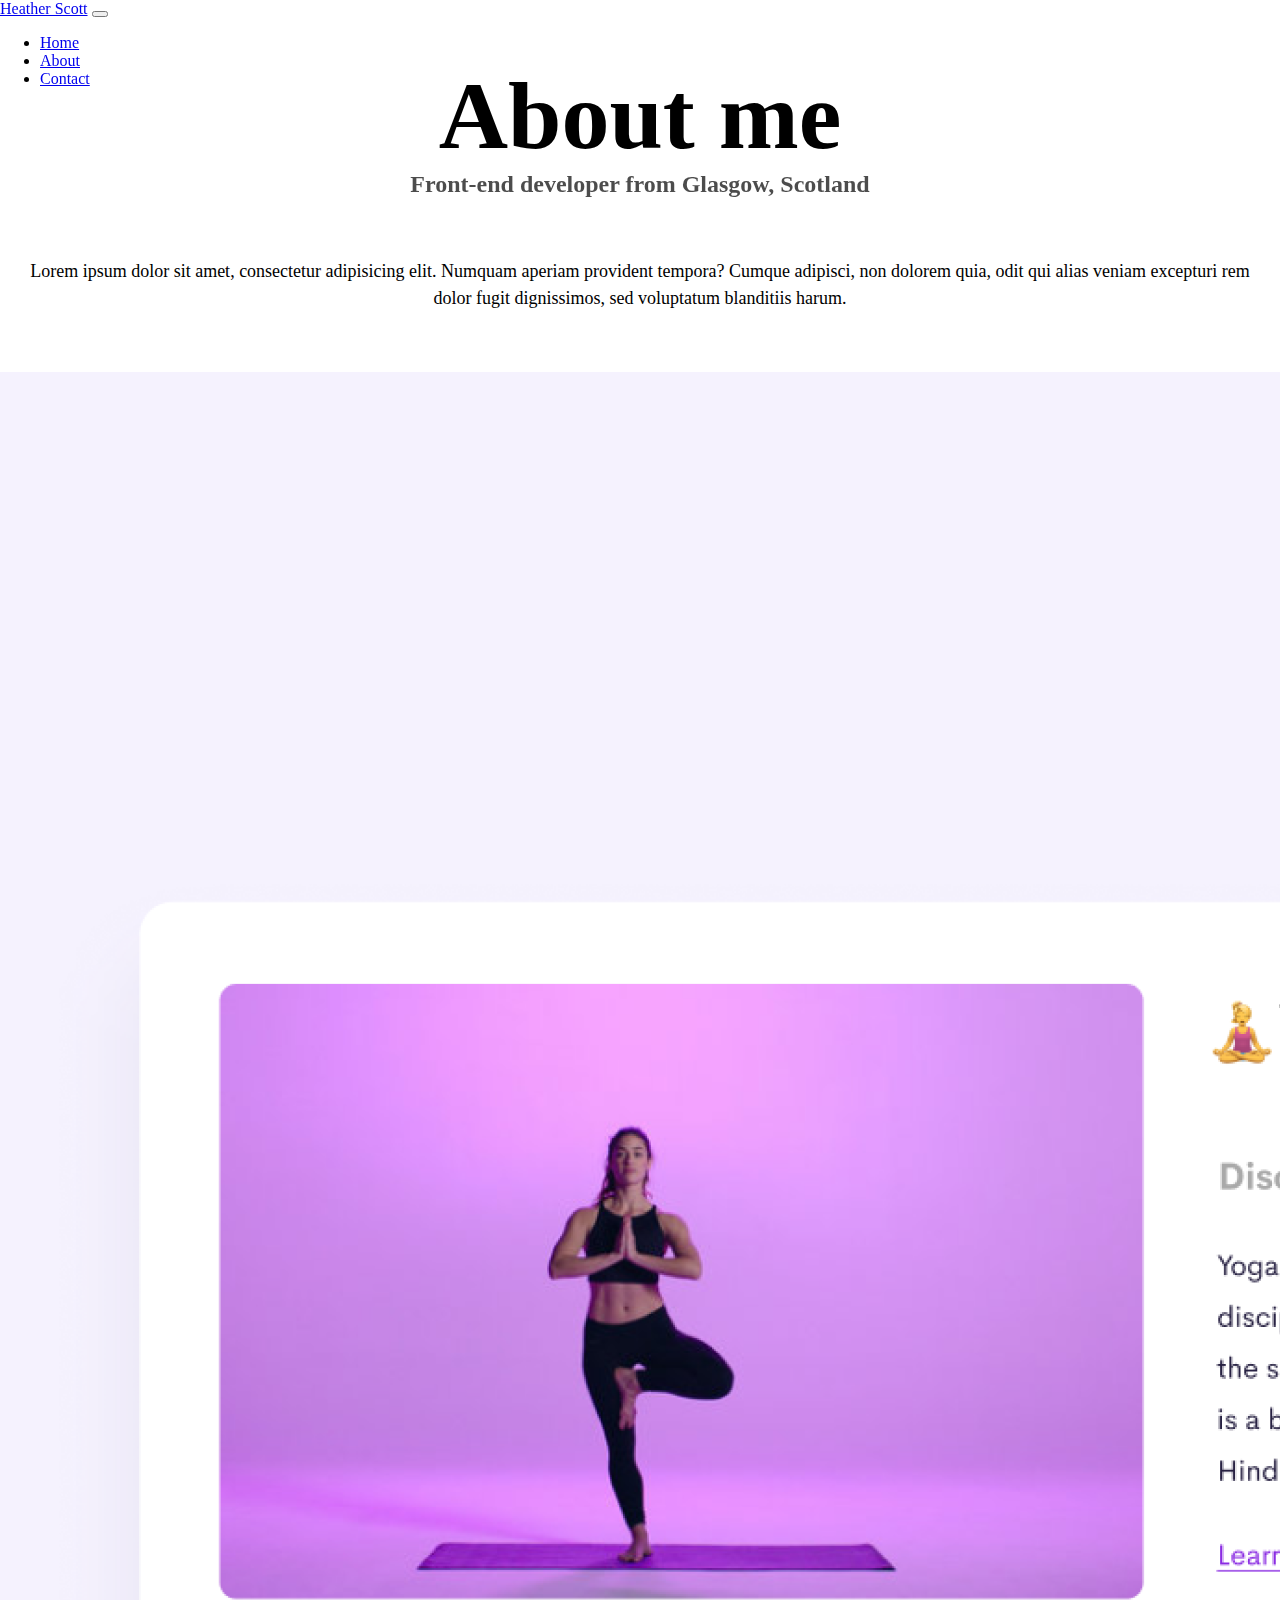
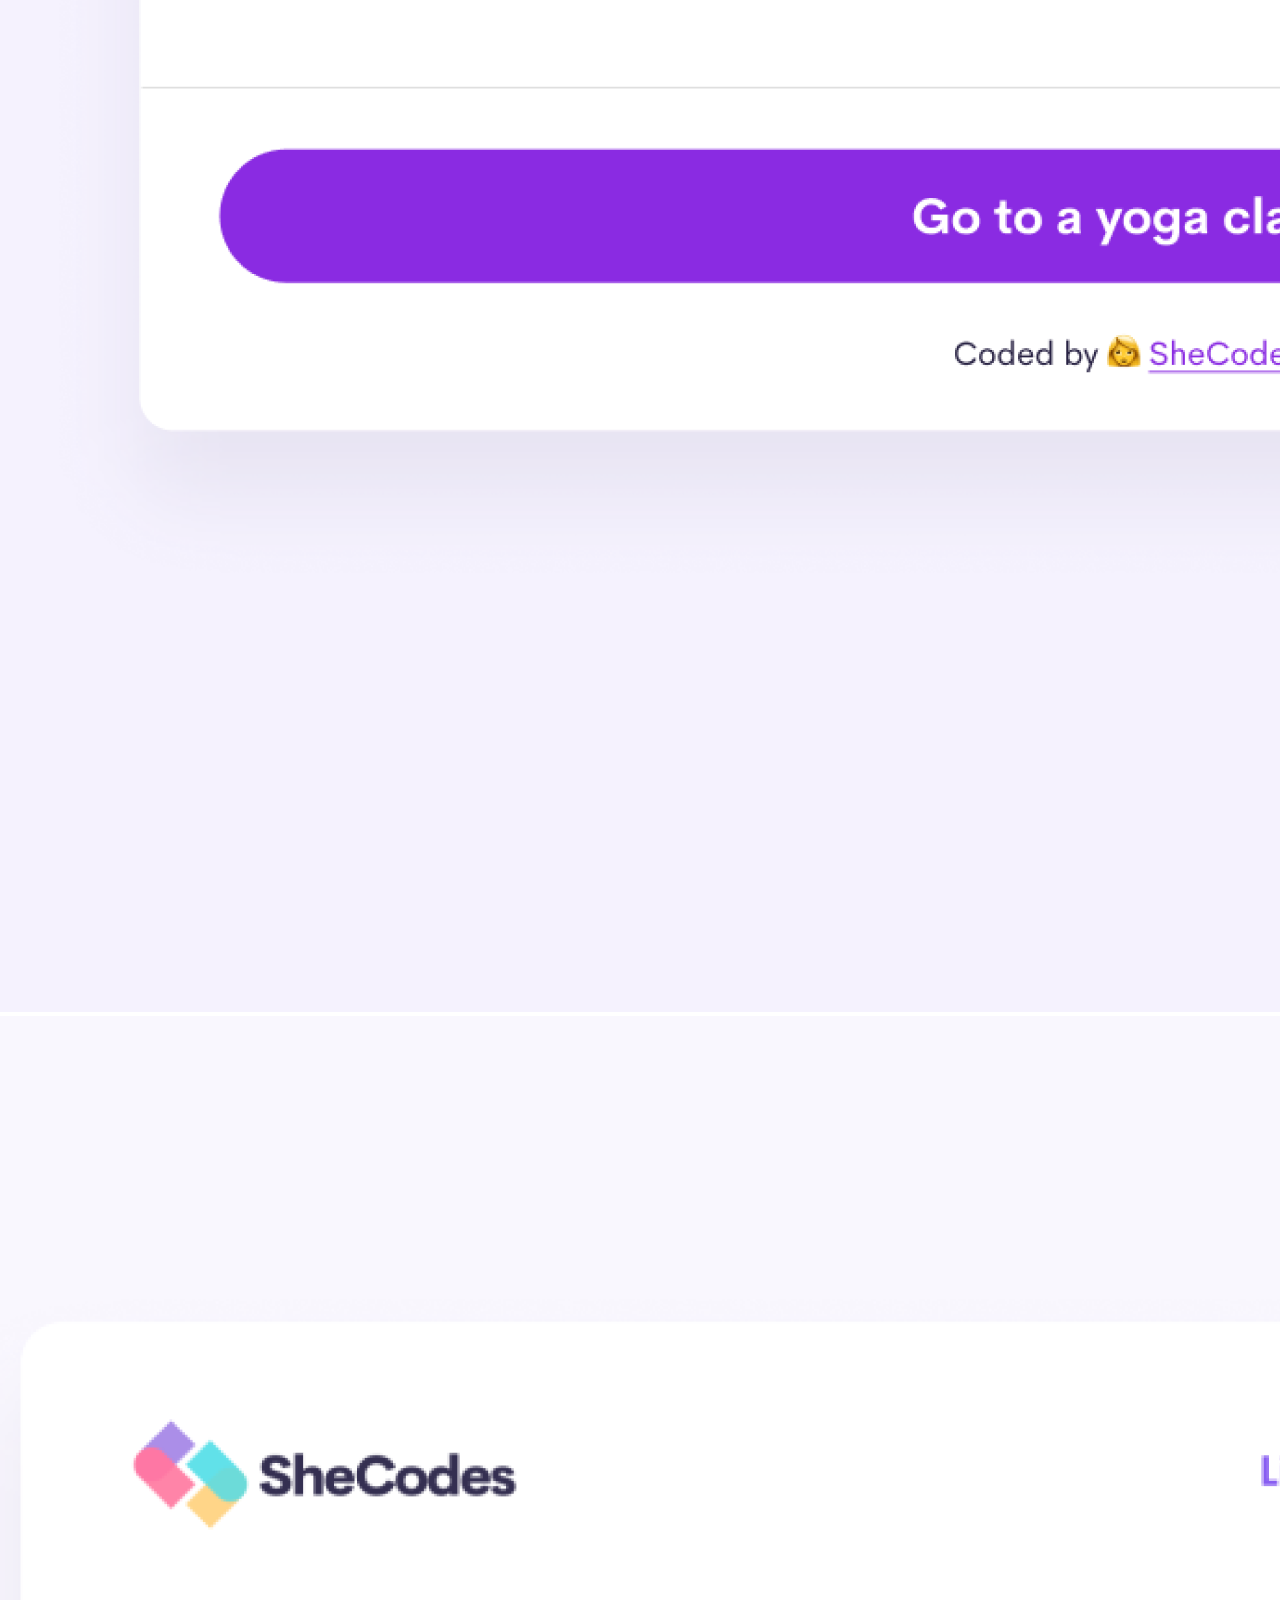
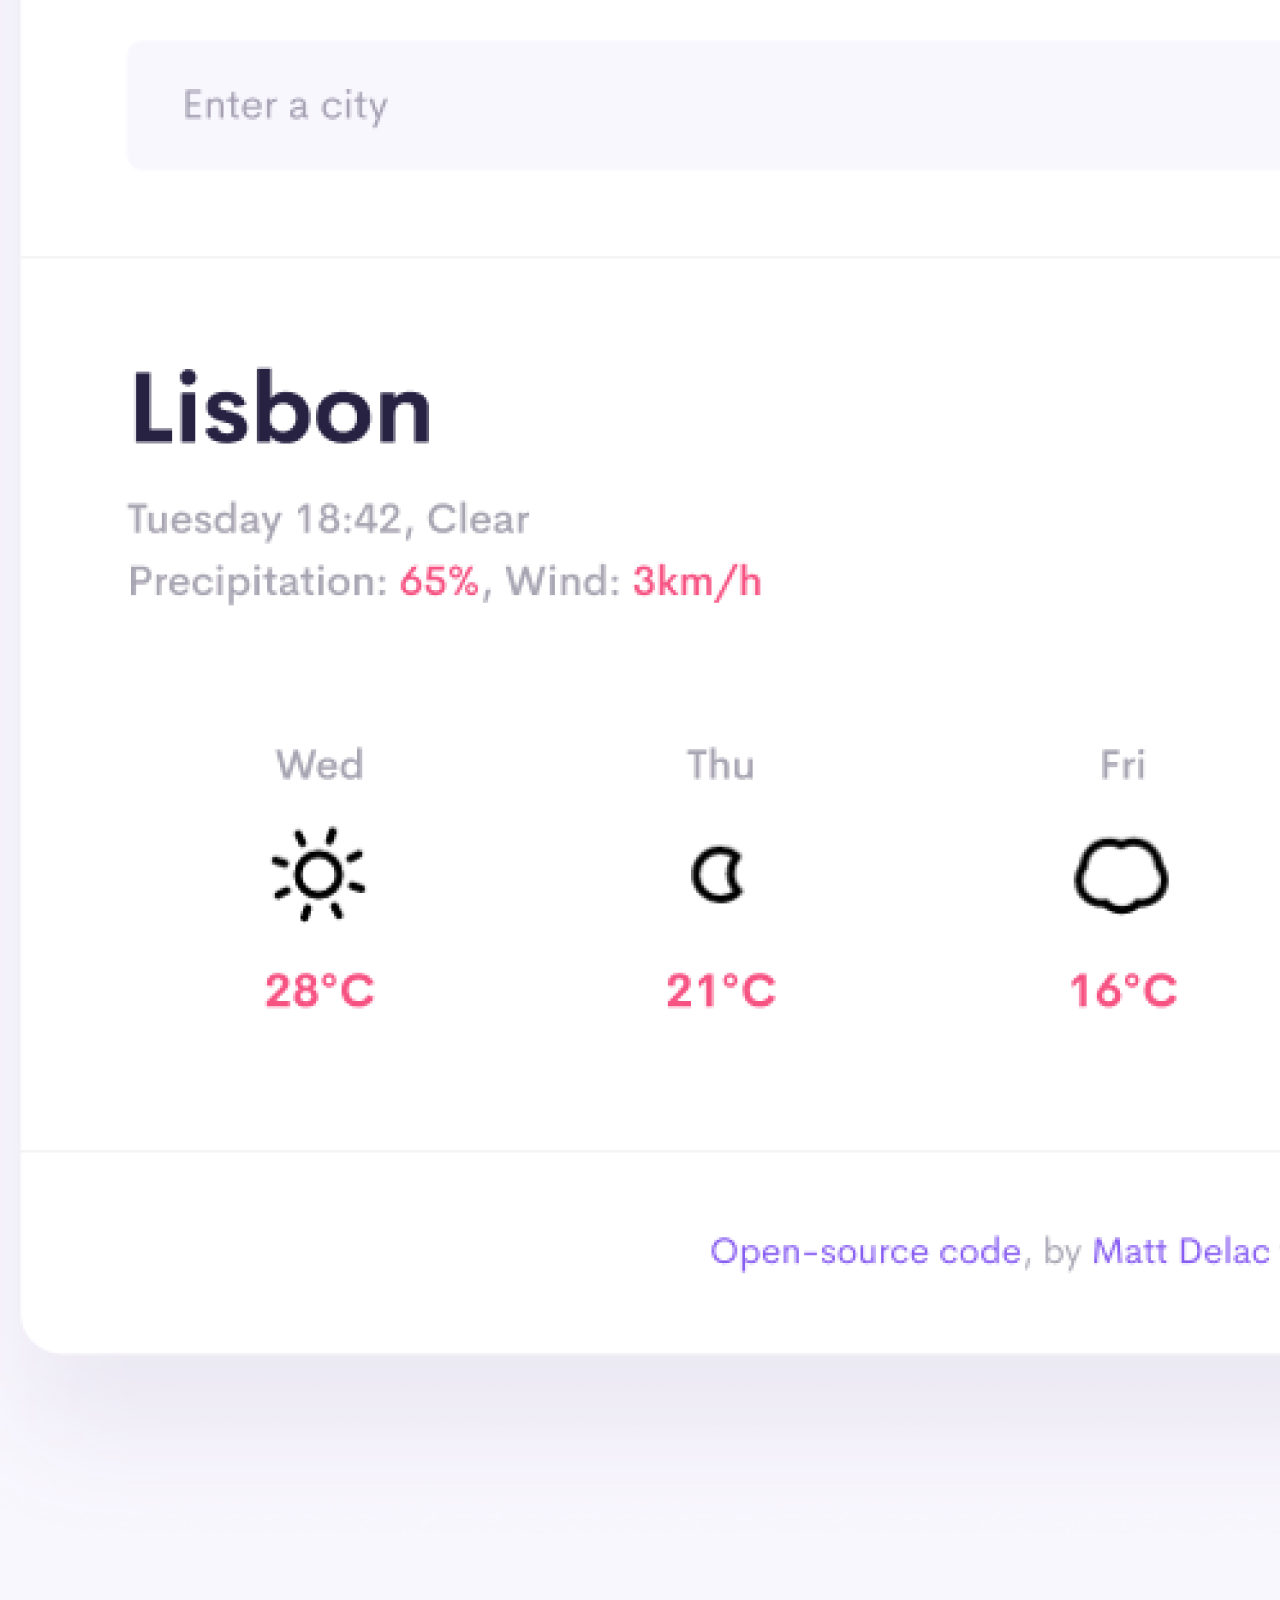
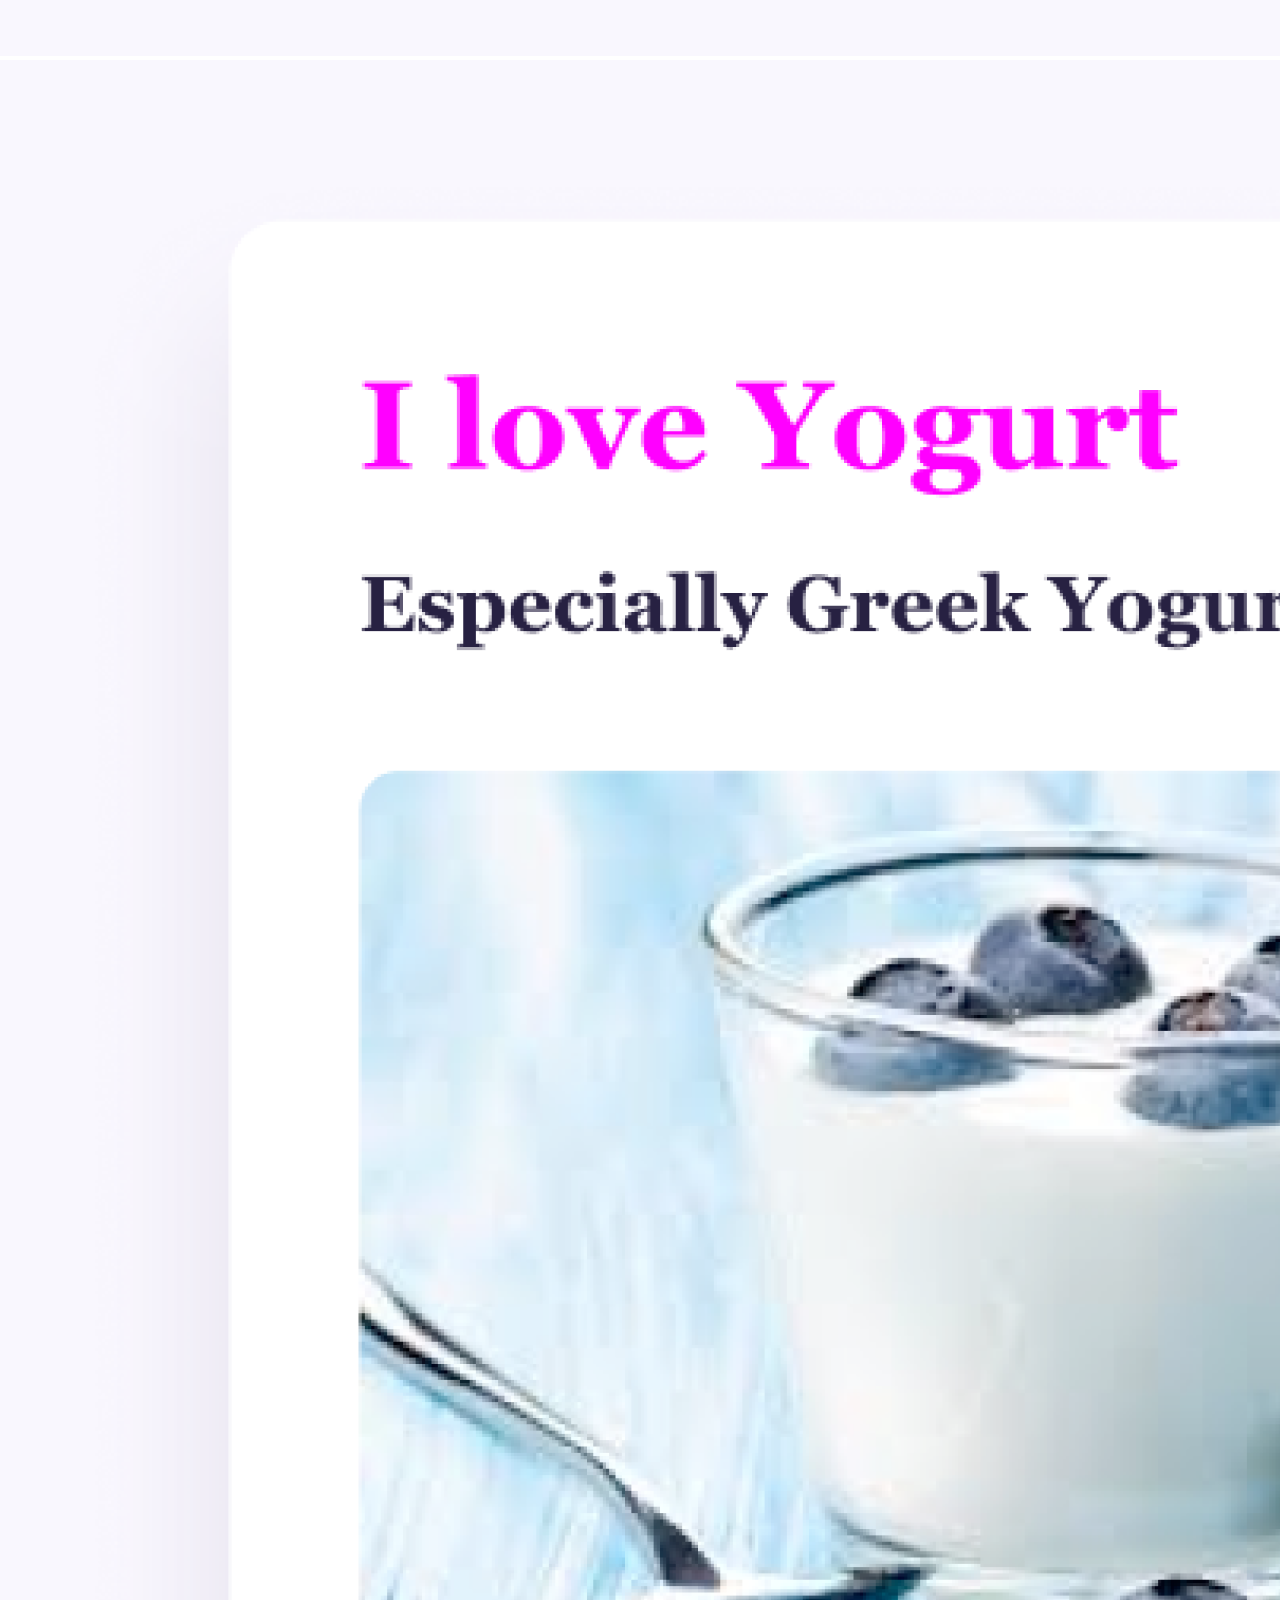
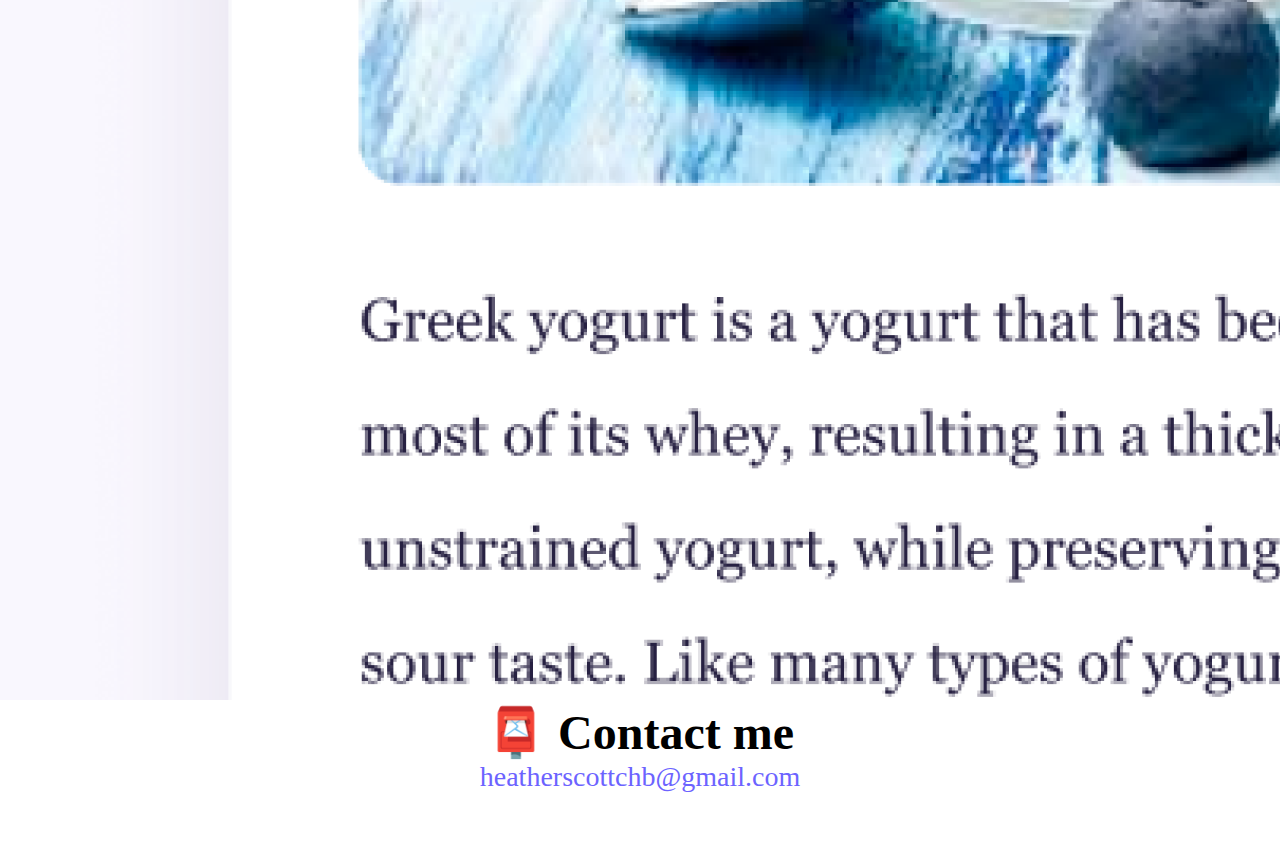
==== about.html @ fd791055 "Created base structure" ====
<!DOCTYPE html>
<html lang="en">
  <head>
    <meta charset="UTF-8" />
    <meta http-equiv="X-UA-Compatible" content="IE=edge" />
    <meta name="viewport" content="width=device-width, initial-scale=1.0" />
    <link
      href="https://cdn.jsdelivr.net/npm/bootstrap@5.2.3/dist/css/bootstrap.min.css"
      rel="stylesheet"
      integrity="sha384-rbsA2VBKQhggwzxH7pPCaAqO46MgnOM80zW1RWuH61DGLwZJEdK2Kadq2F9CUG65"
      crossorigin="anonymous"
    />
    <script
      src="https://cdn.jsdelivr.net/npm/bootstrap@5.2.3/dist/js/bootstrap.bundle.min.js"
      integrity="sha384-kenU1KFdBIe4zVF0s0G1M5b4hcpxyD9F7jL+jjXkk+Q2h455rYXK/7HAuoJl+0I4"
      crossorigin="anonymous"
    ></script>
    <link rel="stylesheet" href="/style.css" />
    <title>About Heather Scott</title>
  </head>
  <body>
    <nav class="navbar navbar-expand-lg bg-light">
      <div class="container-fluid">
        <a class="navbar-brand" href="/">Heather Scott</a>
        <button
          class="navbar-toggler"
          type="button"
          data-bs-toggle="collapse"
          data-bs-target="#navbarNav"
          aria-controls="navbarNav"
          aria-expanded="false"
          aria-label="Toggle navigation"
        >
          <span class="navbar-toggler-icon"></span>
        </button>
        <div class="collapse navbar-collapse" id="navbarNav">
          <ul class="navbar-nav">
            <li class="nav-item">
              <a class="nav-link active" aria-current="page" href="/">Home</a>
            </li>
            <li class="nav-item">
              <a class="nav-link" href="/about.html">About</a>
            </li>
            <li class="nav-item">
              <a class="nav-link" href="/about.html#contact">Contact</a>
            </li>
          </ul>
        </div>
      </div>
    </nav>
    <h1>About me</h1>
    <h3>Front-end developer from Glasgow, Scotland</h3>
    <div class="about-paragraphs">
      <p>
        Lorem ipsum dolor sit amet, consectetur adipisicing elit. Numquam
        aperiam provident tempora? Cumque adipisci, non dolorem quia, odit qui
        alias veniam excepturi rem dolor fugit dignissimos, sed voluptatum
        blanditiis harum.
      </p>
    </div>
    <div class="container">
      <div class="row">
        <div class="col-sm-4">
          <img src="images/yoga.png" class="img-fluid" />
        </div>
        <div class="col-sm-4">
          <img src="images/weather.png" class="img-fluid" />
        </div>
        <div class="col-sm-4">
          <img src="images/yogurt.png" class="img-fluid" />
        </div>
      </div>
    </div>
    <div class="my-5" id="contact">
      <h2>📮 Contact me</h2>
      <a href="mailto:heatherscottchb@gmail.com" class="email-link"
        >heatherscottchb@gmail.com</a
      >
    </div>
  </body>
</html>
---- style.css ----
:root {
  --primary-color: #6c63ff;
  --secondary-color: #f5f2fe;
  --box-shadow: 0 5px 10px rgba(0, 0, 0, 0.3);
}

body {
  margin: 60px auto;
}

h1,
h2,
h3 {
  text-align: center;
  margin: 0;
}

h1 {
  font-size: 96px;
}

h2 {
  font-size: 48px;
}

h3 {
  font-size: 24px;
  opacity: 0.7;
}

p {
  padding: 20px;
  border-radius: 4px;
  font-size: 18px;
  line-height: 1.5;
  text-align: center;
}

.navbar {
  position: fixed;
  top: 0px;
  width: 100%;
}
.container h2 {
  text-align: start;
}
.navigation-links {
  display: flex;
  margin-top: 40px;
  justify-content: center;
}

.bold-link {
  background: var(--primary-color);
  box-shadow: var(--box-shadow);
  color: white;
  margin: 20px;
  border-radius: 4px;
  padding: 20px 15px;
  text-decoration: none;
  text-transform: capitalize;
}

.clear-link {
  margin: 20px;
  border-radius: 4px;
  padding: 20px 15px;
  text-decoration: none;
  text-transform: capitalize;
  color: var(--primary-color);
  border: 1px solid var(--primary-color);
}

.homepage-link {
  color: var(--primary-color);
  text-align: center;
  display: block;
}

.about-paragraphs {
  display: flex;
  margin: 30px 0;
}

.about-paragraphs p {
  margin: 10px;
}

.email-link {
  display: flex;
  justify-content: center;
  color: var(--primary-color);
  font-size: 28px;
  text-decoration: none;
}

.email-link:hover {
  text-decoration: underline;
}
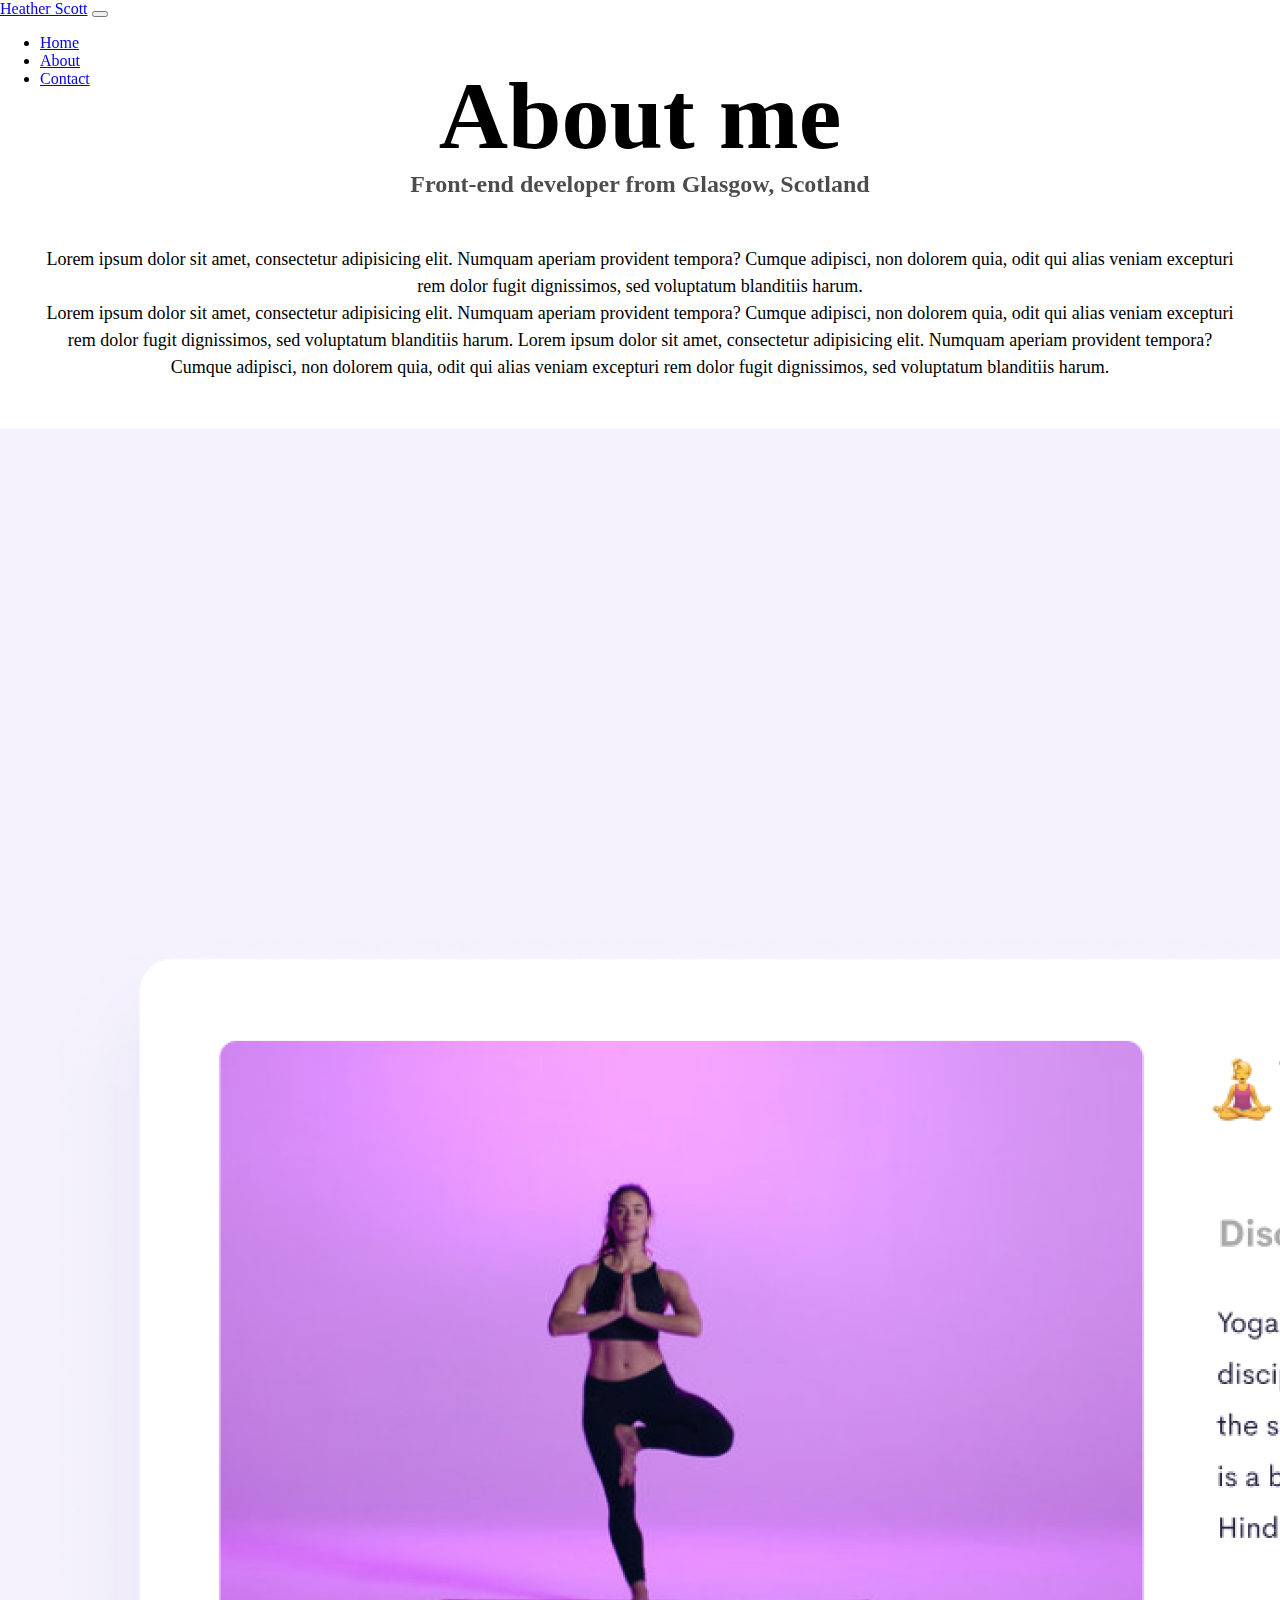
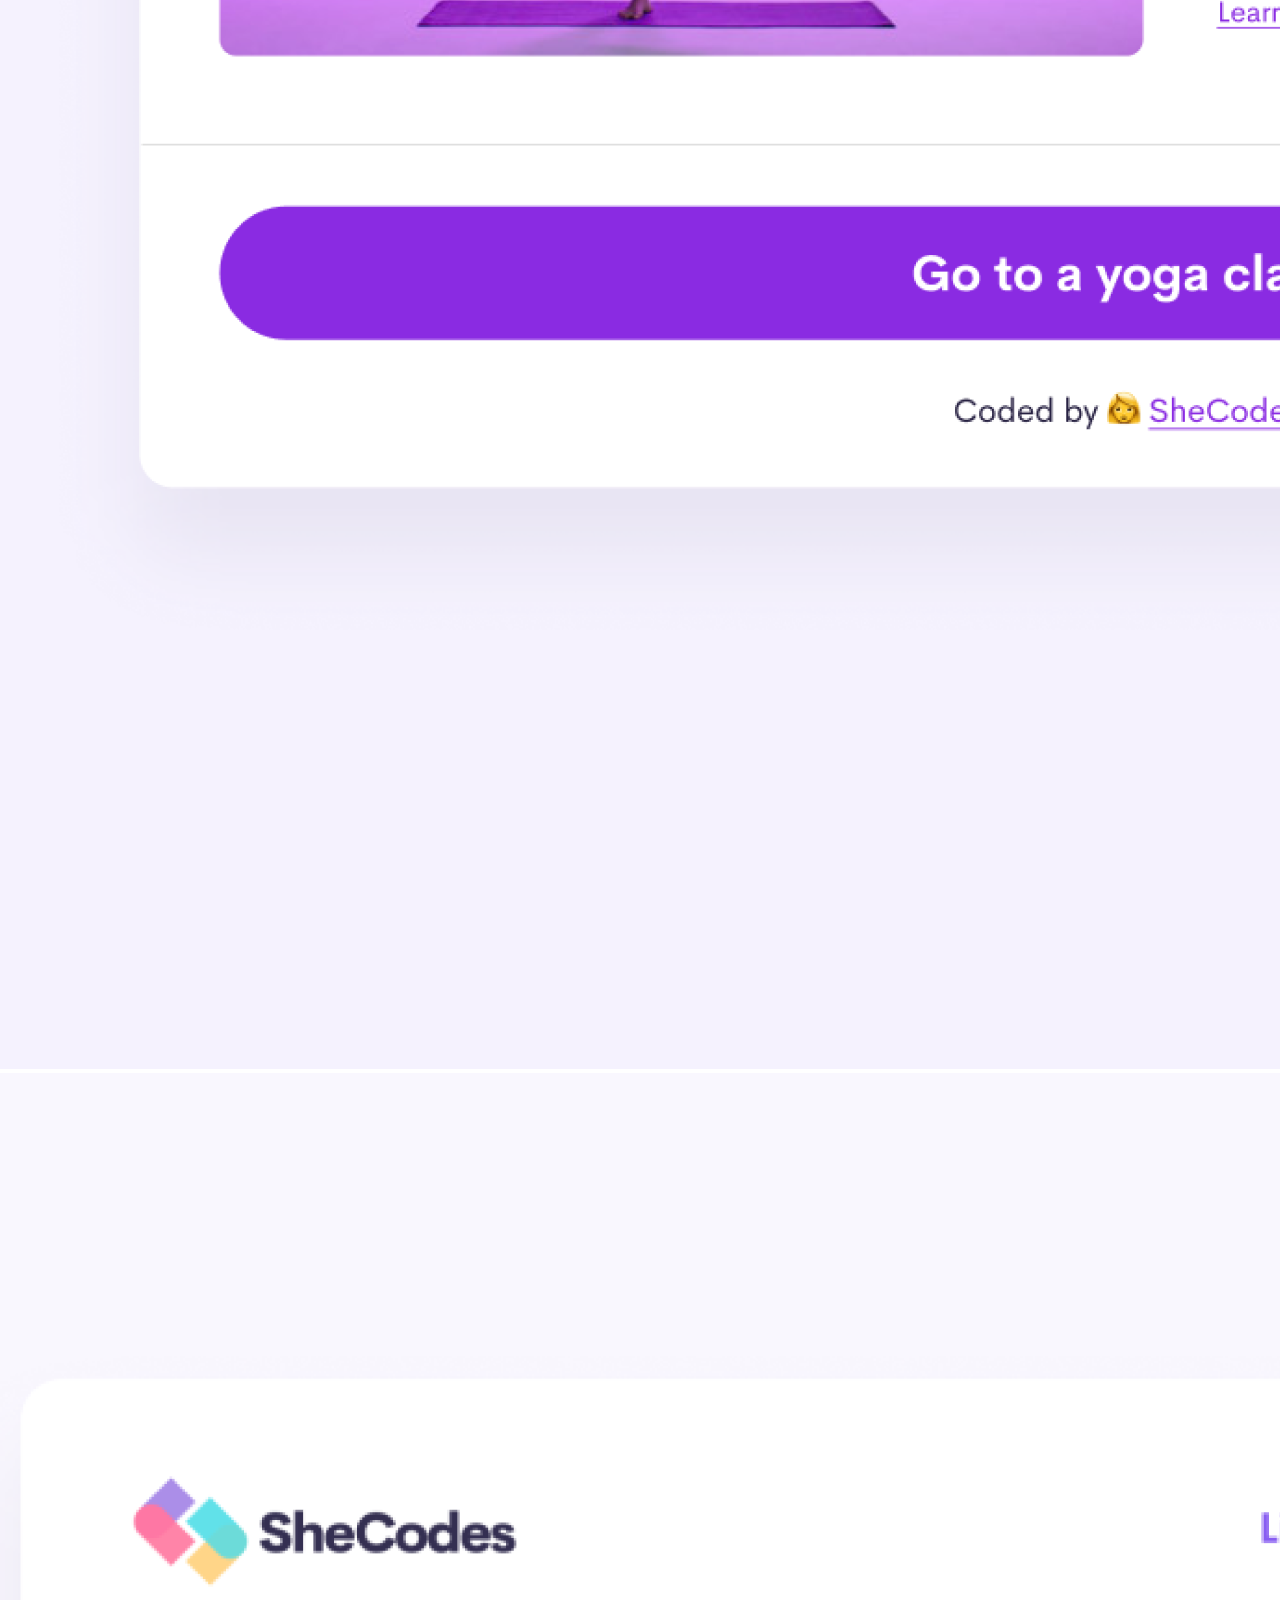
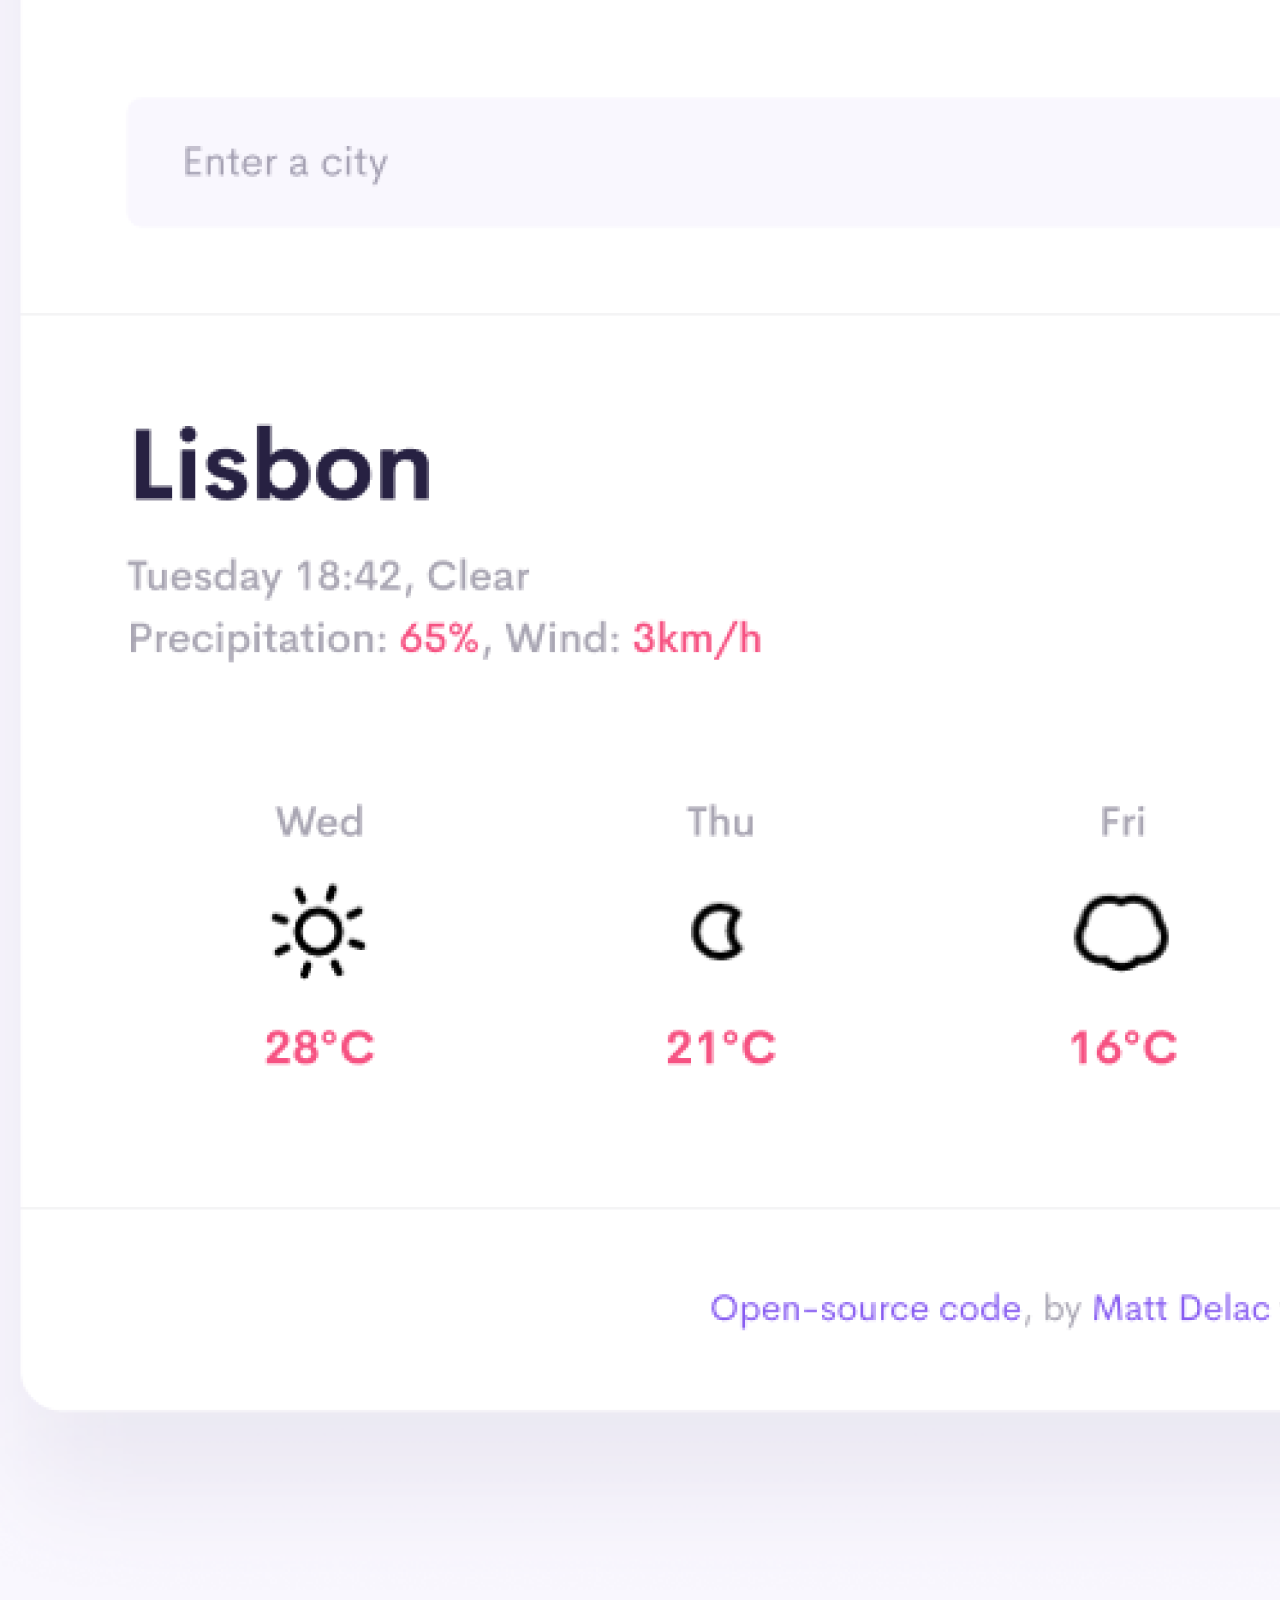
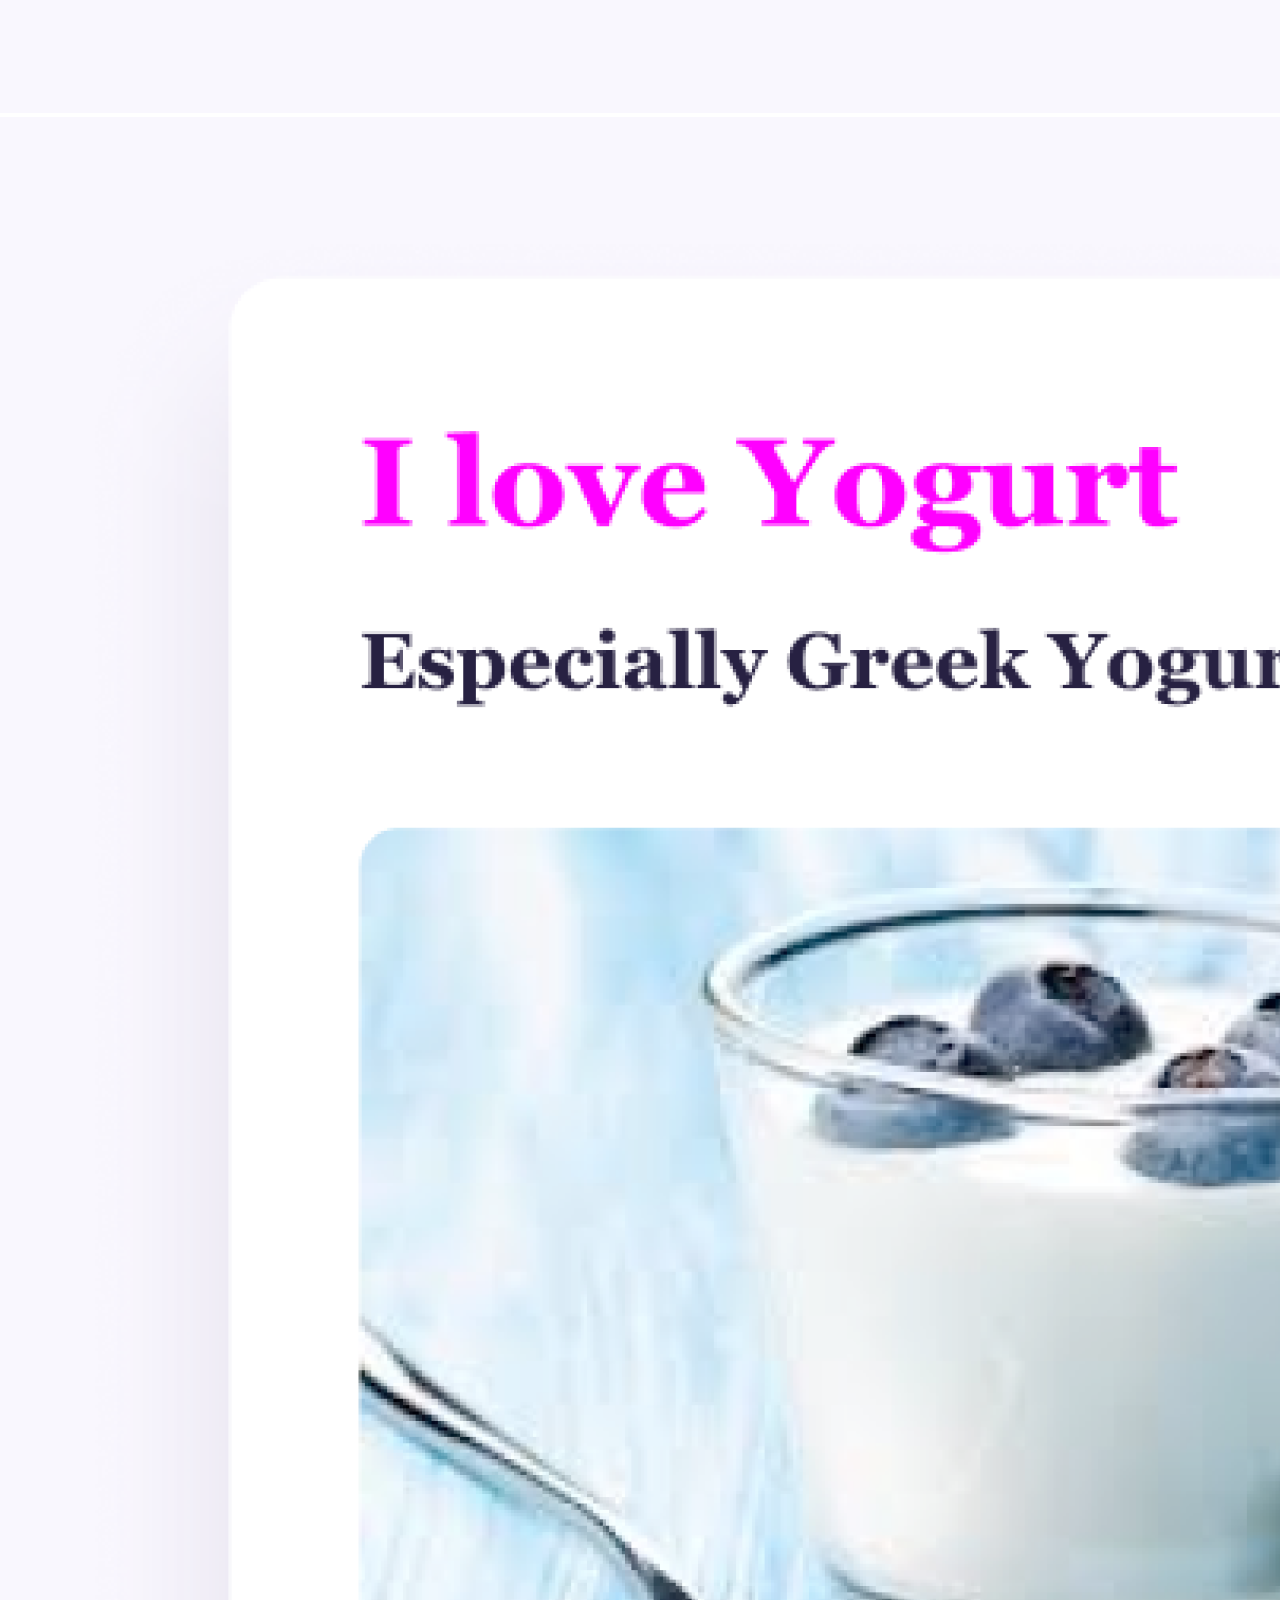
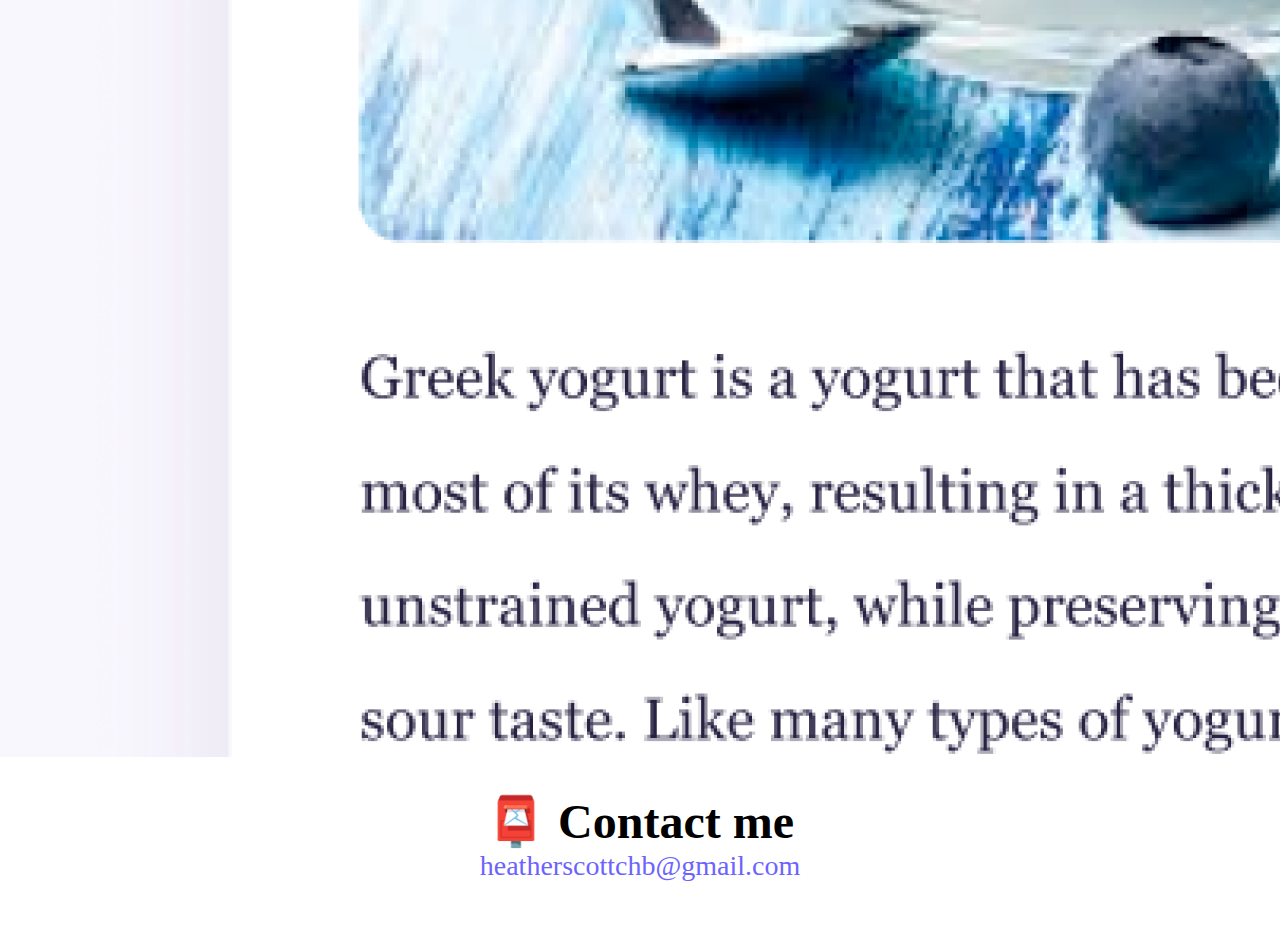
==== commit 8b89f620: "Added media queries for multiple device resolutions and SEO attributes" ====
--- a/about.html
+++ b/about.html
@@ -2,6 +2,10 @@
 <html lang="en">
   <head>
     <meta charset="UTF-8" />
+    <meta
+      name="description"
+      content="Heather Scott, front-end developer. About section and contact details"
+    />
     <meta http-equiv="X-UA-Compatible" content="IE=edge" />
     <meta name="viewport" content="width=device-width, initial-scale=1.0" />
     <link
@@ -55,19 +59,37 @@
         Lorem ipsum dolor sit amet, consectetur adipisicing elit. Numquam
         aperiam provident tempora? Cumque adipisci, non dolorem quia, odit qui
         alias veniam excepturi rem dolor fugit dignissimos, sed voluptatum
-        blanditiis harum.
+        blanditiis harum. <br />Lorem ipsum dolor sit amet, consectetur
+        adipisicing elit. Numquam aperiam provident tempora? Cumque adipisci,
+        non dolorem quia, odit qui alias veniam excepturi rem dolor fugit
+        dignissimos, sed voluptatum blanditiis harum. Lorem ipsum dolor sit
+        amet, consectetur adipisicing elit. Numquam aperiam provident tempora?
+        Cumque adipisci, non dolorem quia, odit qui alias veniam excepturi rem
+        dolor fugit dignissimos, sed voluptatum blanditiis harum.
       </p>
     </div>
     <div class="container">
       <div class="row">
         <div class="col-sm-4">
-          <img src="images/yoga.png" class="img-fluid" />
+          <img
+            src="images/yoga.png"
+            class="img-fluid"
+            alt="Photo of Yoga website"
+          />
         </div>
         <div class="col-sm-4">
-          <img src="images/weather.png" class="img-fluid" />
+          <img
+            src="images/weather.png"
+            class="img-fluid"
+            alt="Photo of Weather forecast app"
+          />
         </div>
         <div class="col-sm-4">
-          <img src="images/yogurt.png" class="img-fluid" />
+          <img
+            src="images/yogurt.png"
+            class="img-fluid"
+            alt="Photo of Yogurt website"
+          />
         </div>
       </div>
     </div>
--- a/style.css
+++ b/style.css
@@ -41,12 +41,45 @@
   top: 0px;
   width: 100%;
 }
+.row {
+  margin-bottom: 2em;
+}
 .container h2 {
   text-align: start;
 }
+@media (max-width: 768px) {
+  h1 {
+    font-size: 48px;
+  }
+  h2 {
+    font-size: 32px;
+  }
+  h3 {
+    font-size: 16px;
+  }
+
+  .container h2 {
+    text-align: center;
+  }
+  .container a {
+    display: flex;
+    justify-content: center;
+  }
+  .row {
+    margin-bottom: 0;
+  }
+  .container img {
+    display: block;
+    width: 300px;
+    margin: 0 auto;
+  }
+  .about-paragraphs {
+    font-size: 12px;
+  }
+}
 .navigation-links {
   display: flex;
-  margin-top: 40px;
+  margin-top: 2em;
   justify-content: center;
 }
 
@@ -79,11 +112,8 @@
 
 .about-paragraphs {
   display: flex;
-  margin: 30px 0;
-}
-
-.about-paragraphs p {
-  margin: 10px;
+  margin: 10px 1em;
+  justify-content: center;
 }
 
 .email-link {
